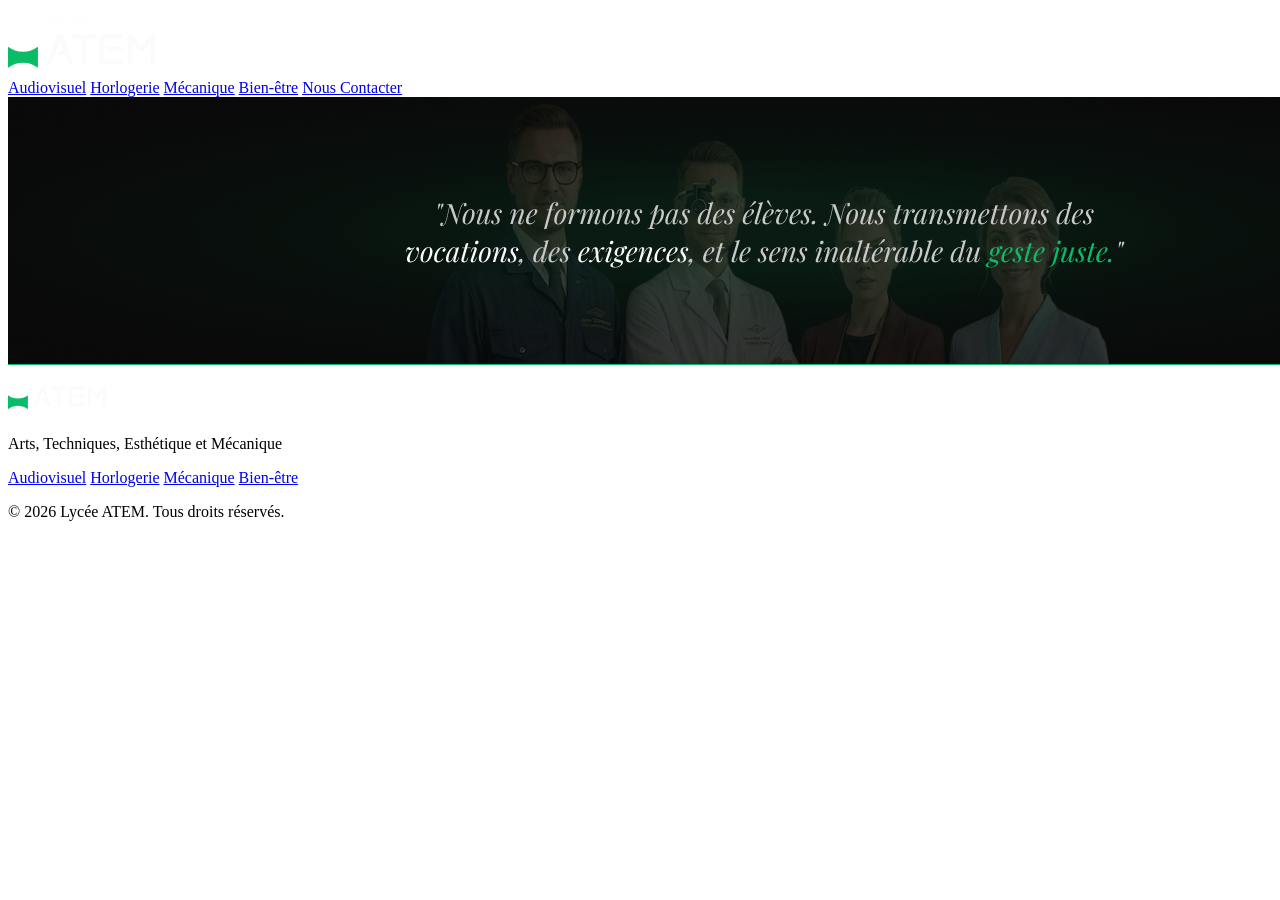
==== audiovisuel.html @ d5cf9dd6 "reorganisation css" ====
<!DOCTYPE html>
<html lang="fr">
<head>
    <meta charset="UTF-8">
    <meta name="viewport" content="width=device-width, initial-scale=1.0">
    <title>Audiovisuel</title>
</head>
<body>
    <header>
        <img src="./assets/img/State=Logo.svg" alt="Logo ATEM">
        <nav>
            <a class="lien" href="audiovisuel.html">Audiovisuel</a>
            <a class="lien" href="horlogerie.html">Horlogerie</a>
            <a class="lien" href="mecanique.html">Mécanique</a>
            <a class="lien" href="bien-etre.html">Bien-être</a>
            <a class="btn btn-lg" href="contact.html">Nous Contacter</a>
        </nav>
    </header>
    <footer id="section_footer">
        <img id="section_img" src="/assets/img/Section.png" alt="voillivoilou">
        <div id="footer">
            <div id="logo">
                <img src="/assets/img/Logo_texte.svg" alt="logo">
                <p id="signif">Arts, Techniques, Esthétique et Mécanique</p>
            </div>
            <div id="lien_foot">
                <a class="foot" href="audiovisuel.html">Audiovisuel</a>
                <a class="foot" href="horlogerie.html">Horlogerie</a>
                <a class="foot" href="mecanique.html">Mécanique</a>
                <a class="foot" href="bien-etre.html">Bien-être</a>
            </div>
            <p class="foot">© 2026 Lycée ATEM. Tous droits réservés.</p>
        </div>
    </footer>
</body>
</html>
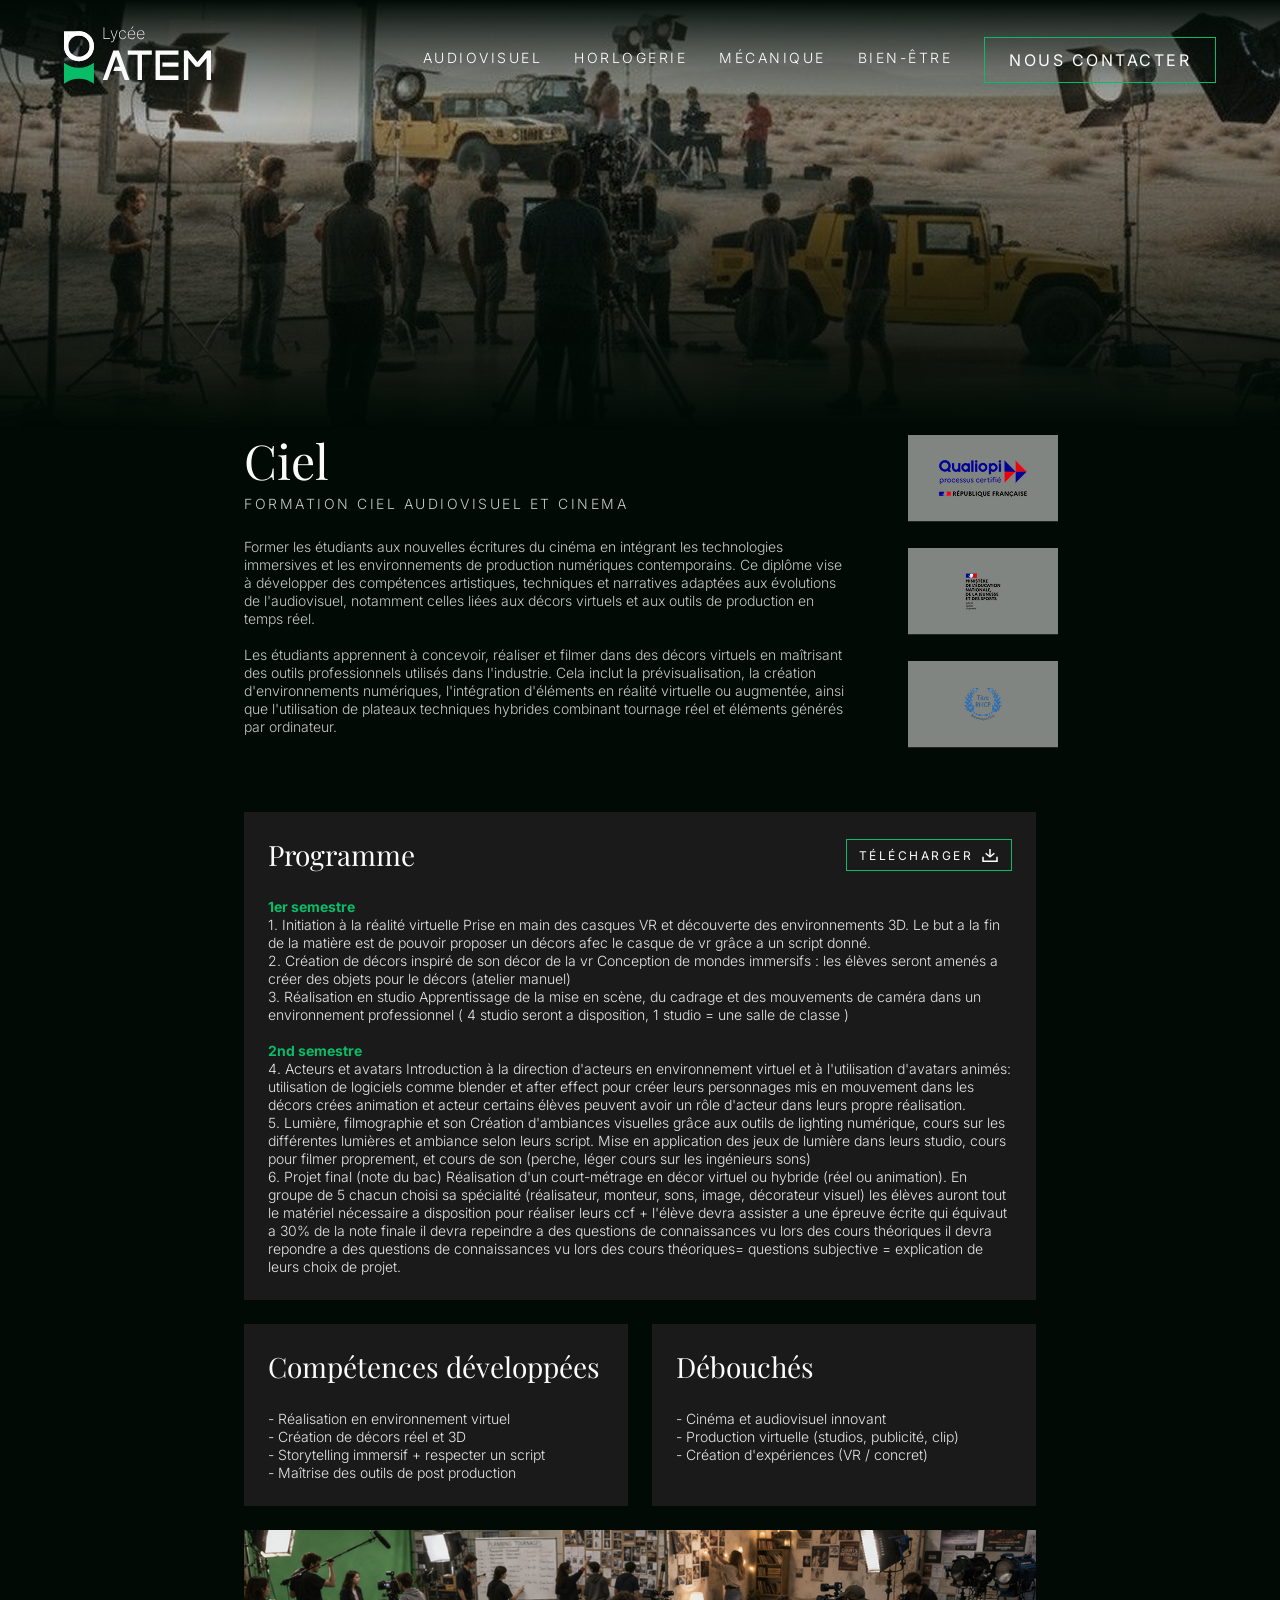
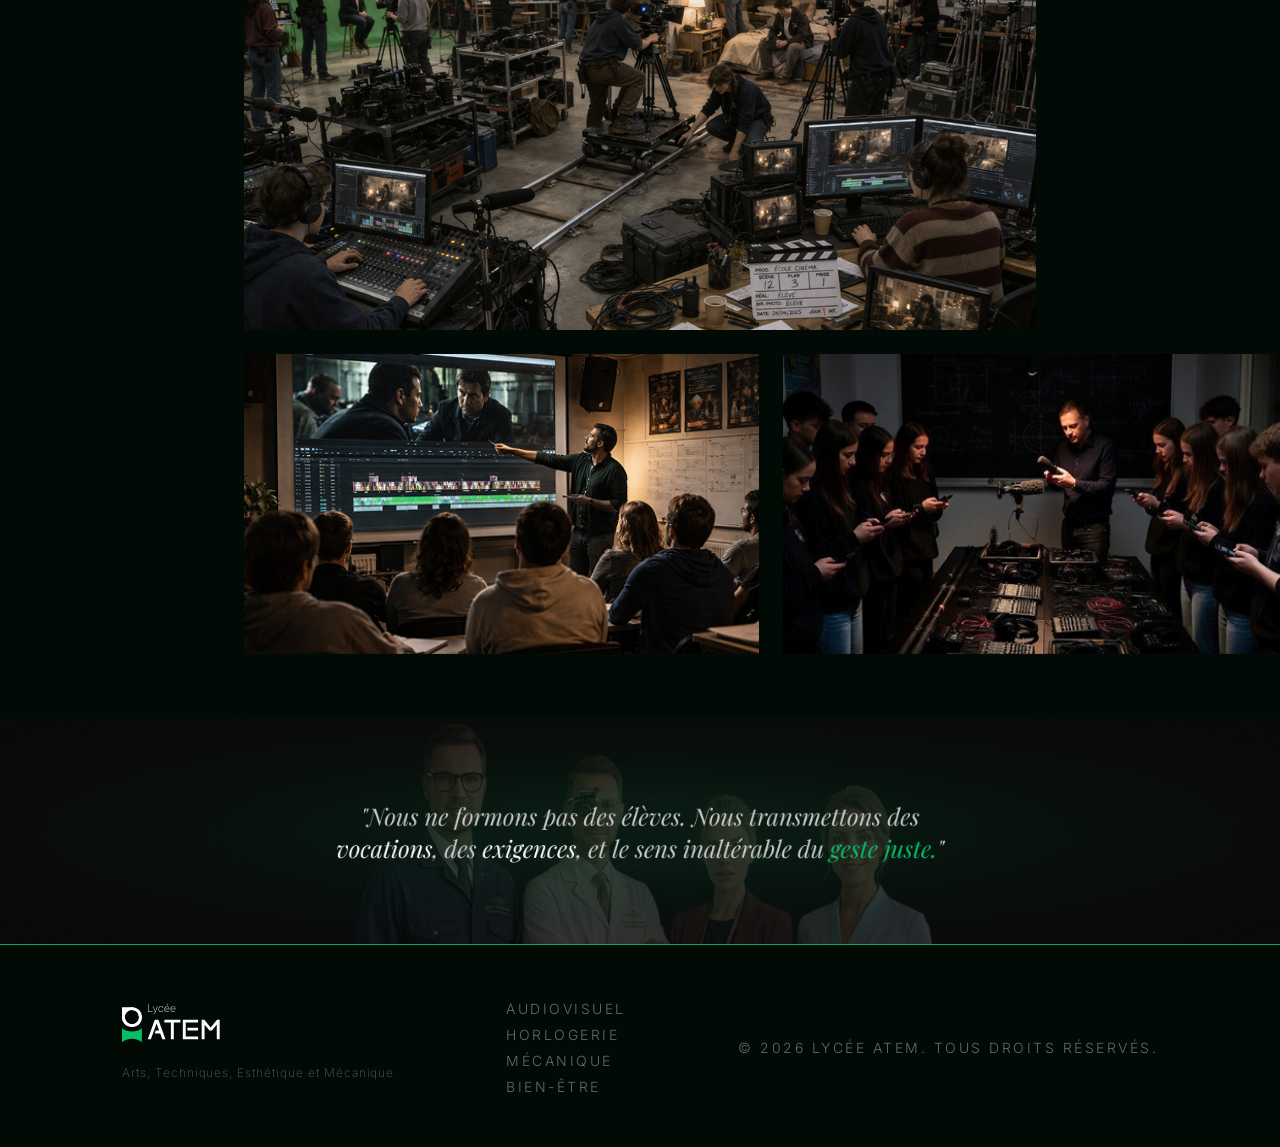
==== commit 2252bacc: "pages formations" ====
--- a/audiovisuel.html
+++ b/audiovisuel.html
@@ -3,11 +3,20 @@
 <head>
     <meta charset="UTF-8">
     <meta name="viewport" content="width=device-width, initial-scale=1.0">
+    <link rel="preconnect" href="https://fonts.googleapis.com">
+    <link rel="preconnect" href="https://fonts.gstatic.com" crossorigin>
+    <link href="https://fonts.googleapis.com/css2?family=Inter:ital,opsz,wght@0,14..32,100..900;1,14..32,100..900&display=swap" rel="stylesheet">
+    <link href="https://fonts.googleapis.com/css2?family=Playfair+Display:ital,wght@0,400..900;1,400..900&display=swap" rel="stylesheet">
+    <link href="https://fonts.googleapis.com/css2?family=Anta&display=swap" rel="stylesheet">
+    <link rel="icon" type="image/svg+xml" href="./assets/img/State=Iconographique.svg">
+    <link href="./assets/style.css" rel="stylesheet">
     <title>Audiovisuel</title>
 </head>
 <body>
     <header>
-        <img src="./assets/img/State=Logo.svg" alt="Logo ATEM">
+        <a href="/index.html">
+            <img src="./assets/img/State=Logo.svg" alt="Logo ATEM">
+        </a>
         <nav>
             <a class="lien" href="audiovisuel.html">Audiovisuel</a>
             <a class="lien" href="horlogerie.html">Horlogerie</a>
@@ -16,6 +25,81 @@
             <a class="btn btn-lg" href="contact.html">Nous Contacter</a>
         </nav>
     </header>
+    <main>
+        <img class="fond" src="/assets/img/fond.png" alt="background audiovisuel">
+        <section class="presentation">
+            <div class="bloc">
+                <div class="titre-p">
+                    <div class="titre">
+                        <h1 class="h1">Ciel</h1>
+                        <p class="sous-titre">Formation CIEL audiovisuel et cinema</p>
+                    </div>
+                    <p class="p">
+                        Former les étudiants aux nouvelles écritures du cinéma en intégrant les technologies immersives et les environnements de production numériques contemporains. 
+                        Ce diplôme vise à développer des compétences artistiques, techniques et narratives adaptées aux évolutions de l'audiovisuel, notamment celles liées aux décors 
+                        virtuels et aux outils de production en temps réel. <br> <br>
+                        Les étudiants apprennent à concevoir, réaliser et filmer dans des décors virtuels en maîtrisant des outils 
+                        professionnels utilisés dans l'industrie. Cela inclut la prévisualisation, la création d'environnements numériques, l'intégration d'éléments en réalité virtuelle 
+                        ou augmentée, ainsi que l'utilisation de plateaux techniques hybrides combinant tournage réel et éléments générés par ordinateur.
+                    </p>
+                </div>
+                <div class="gouv">
+                    <img class="logo" src="/assets/img/qualiopi.png" alt="logo qualiopi">
+                    <img class="logo ministere" src="/assets/img/ministere.png" alt="logo du ministere">
+                    <img class="logo rncp" src="/assets/img/titre_RNCP.png" alt="logo du titre RNCP">
+                </div>
+            </div>
+        </section>
+        <section class="information">
+            <div class="programme">
+                <div class="pdf">
+                    <h2 class="h2">Programme</h2>
+                    <a class="btn btn-sm" href="./assets/pdf/brochure.pdf" download>Télécharger <img src="/assets/img/telecharger.svg" alt="icon télécharger"></a>
+                </div>
+                <div>
+                    <p class="p">
+                        <span> 1er semestre </span> <br>
+                        1. Initiation à la réalité virtuelle Prise en main des casques VR et découverte des environnements 3D. Le but a la fin de la matière est de pouvoir proposer un décors afec le casque de vr grâce a un script donné. <br>
+                        2. Création de décors inspiré de son décor de la vr Conception de mondes immersifs : les élèves seront amenés a créer des objets pour le décors (atelier manuel) <br>
+                        3. Réalisation en studio Apprentissage de la mise en scène, du cadrage et des mouvements de caméra dans un environnement professionnel ( 4 studio seront a disposition, 1 studio = une salle de classe ) <br>
+                    </p>
+                    <br>
+                    <p class="p">
+                        <span> 2nd semestre </span> <br>
+                        4. Acteurs et avatars Introduction à la direction d'acteurs en environnement virtuel et à l'utilisation d'avatars animés: utilisation de logiciels comme blender et after effect pour créer leurs personnages mis en mouvement dans les décors crées animation et acteur certains élèves peuvent avoir un rôle d'acteur dans leurs propre réalisation. <br>
+                        5. Lumière, filmographie et son Création d'ambiances visuelles grâce aux outils de lighting numérique, cours sur les différentes lumières et ambiance selon leurs script. Mise en application des jeux de lumière dans leurs studio, cours pour filmer proprement, et cours de son (perche, léger cours sur les ingénieurs sons) <br>
+                        6. Projet final (note du bac) Réalisation d'un court-métrage en décor virtuel ou hybride (réel ou animation). En groupe de 5 chacun choisi sa spécialité (réalisateur, monteur, sons, image, décorateur visuel) les élèves auront tout le matériel nécessaire a disposition pour réaliser leurs ccf + l'élève devra assister a une épreuve écrite qui équivaut a 30% de la note finale  il devra repeindre a des questions de connaissances vu lors des cours théoriques il devra repondre a des questions de connaissances vu lors des cours théoriques= questions subjective = explication de leurs choix de projet. <br>
+                    </p>
+                </div>
+            </div>
+            <div class="lesplus">
+                <div class="competences">
+                    <h2 class="h2">Compétences développées</h2>
+                    <p class="p">
+                        - Réalisation en environnement virtuel <br>
+                        - Création de décors réel et 3D <br>
+                        - Storytelling immersif + respecter un script <br>
+                        - Maîtrise des outils de post production <br>
+                    </p>
+                </div>
+                <div class="debouches">
+                    <h2 class="h2">Débouchés</h2>
+                    <p class="p">
+                        - Cinéma et audiovisuel innovant <br>
+                        - Production virtuelle (studios, publicité, clip) <br>
+                        - Création d'expériences (VR / concret) <br>
+                    </p>
+                </div>
+            </div>
+            <div class="galerie">
+                <img class="grand" src="/assets/img/Img_1_scene.png" alt="image de scene de tournage">
+                <div class="lesplus">
+                    <img class="gauche" src="/assets/img/Img_2_montage.png" alt="image de cours">
+                    <img class="droite" src="/assets/img/Img_3_materiel.png" alt="image de matériel">
+                </div>
+            </div>
+        </section>
+    </main>
     <footer id="section_footer">
         <img id="section_img" src="/assets/img/Section.png" alt="voillivoilou">
         <div id="footer">
--- a/assets/style.css
+++ b/assets/style.css
@@ -0,0 +1,657 @@
+:root {
+    /* Couleurs Light */
+    --color-light-50:  #ffffff;
+    --color-light-100: #fbfbfb;
+    --color-light-200: #f7f7f7;
+    --color-light-300: #f3f3f3;
+    --color-light-400: #efefef;
+    --color-light-500: #e6e6e6;
+    --color-light-600: #dedede;
+    --color-light-700: #d6d6d6;
+    --color-light-800: #c9c9c9;
+
+    /* Couleurs Dark */
+    --color-dark-50:  #383838;
+    --color-dark-100: #333333;
+    --color-dark-200: #2E2E2E;
+    --color-dark-300: #292929;
+    --color-dark-400: #242424;
+    --color-dark-500: #1F1F1F;
+    --color-dark-600: #1A1A1A;
+    --color-dark-700: #010D04;
+    --color-dark-800: #010A04;
+
+    /* Couleurs Primary */
+    --color-primary-50:  #62E7A8;
+    --color-primary-100: #55E19F;
+    --color-primary-200: #3CD48D;
+    --color-primary-300: #22C87A;
+    --color-primary-400: #09BC68;
+    --color-primary-500: #079854;
+    --color-primary-600: #057440;
+    --color-primary-700: #04502C;
+    --color-primary-800: #033E22;
+
+    /* Polices */
+    --font-txt:   "Inter", sans-serif;
+    --font-titre: "Playfair Display", serif;
+
+    /* Tailles de police */
+    --font-size-txt: 14px;
+    --font-size-h2:  28px;
+    --font-size-h1:  48px;
+
+    /* Graisses */
+    --font-weight-txt: 300;
+    --font-weight-h:   400;
+
+    /* Letter spacing */
+    --letter-spacing-txt: 2.5px;
+
+    /* Line height */
+    --line-height-txt: 18px;
+    --line-height-h2:  38px;
+    --line-height-h1:  50px;
+
+    /* Bordures */
+    --radius-sm: 8px;
+    --radius-md: 14px;
+    --radius-lg: 20px;
+    --radius-rd: 1000px;
+
+    /* Espacements */
+    --padding-header:   24px 64px;
+    --padding-section:  64px 244px;
+}
+
+/* =====================
+   BASE
+   ===================== */
+
+*, *::before, *::after {
+    box-sizing: border-box;
+}
+
+body {
+    margin: 0;
+    padding: 0;
+    background: var(--color-dark-800);
+    color: var(--color-light-100);
+}
+
+/* =====================
+   TYPOGRAPHIE
+   ===================== */
+
+.h1 {
+    margin: 0;
+    font-family: var(--font-titre);
+    font-size: var(--font-size-h1);
+    font-weight: var(--font-weight-h);
+    line-height: var(--line-height-h1);
+    color: var(--color-light-100);
+    font-style: normal;
+
+    &.exeption{
+        font-family: var(--font-txt);
+    }
+}
+
+.h1-italic {
+    margin: 0;
+    font-family: var(--font-titre);
+    font-size: var(--font-size-h1);
+    font-weight: var(--font-weight-h);
+    line-height: var(--line-height-h1);
+    color: var(--color-light-100);
+    font-style: italic;
+
+    span {
+        color: var(--color-primary-400);
+        display: block;
+        margin-top: 8px;
+    }
+}
+
+.h2 {
+    margin: 0;
+    font-family: var(--font-titre);
+    font-size: var(--font-size-h2);
+    font-weight: var(--font-weight-h);
+    line-height: var(--line-height-h2);
+    color: var(--color-light-100);
+    font-style: normal;
+}
+
+.h2-italic {
+    margin: 0;
+    font-family: var(--font-titre);
+    font-size: var(--font-size-h2);
+    font-weight: var(--font-weight-h);
+    line-height: var(--line-height-h2);
+    color: var(--color-light-100);
+    font-style: italic;
+}
+
+.p {
+    margin: 0;
+    font-family: var(--font-txt);
+    font-size: var(--font-size-txt);
+    font-weight: var(--font-weight-txt);
+    line-height: var(--line-height-txt);
+    color: var(--color-light-800);
+}
+
+.sous-titre {
+    font-family: var(--font-txt);
+    font-size: var(--font-size-txt);
+    font-weight: var(--font-weight-txt);
+    letter-spacing: var(--letter-spacing-txt);
+    text-transform: uppercase;
+    color: var(--color-primary-400);
+    margin: 0;
+}
+
+/* =====================
+   BOUTONS
+   ===================== */
+
+.btn {
+    display: inline-flex;
+    align-items: center;
+    gap: 8px;
+    text-decoration: none;
+    text-transform: uppercase;
+    background: none;
+    font-family: var(--font-txt);
+    letter-spacing: var(--letter-spacing-txt);
+    color: var(--color-light-100);
+    border: 1px solid var(--color-primary-400);
+    cursor: pointer;
+    transition: background 200ms ease;
+
+    &:hover {
+        background-color: color-mix(in srgb, var(--color-primary-400) 10%, transparent);
+    }
+}
+
+.btn-sm { padding: 6px 12px;  font-size: 12px; }
+.btn-md { padding: 8px 16px;  font-size: 14px; }
+.btn-lg { padding: 12px 24px; font-size: 16px; }
+
+/* =====================
+   COMPOSANTS RÉUTILISABLES
+   ===================== */
+
+.titre {
+    display: flex;
+    flex-direction: column;
+    align-items: flex-start;
+    gap: 10px;
+}
+
+.section {
+    display: flex;
+    flex-direction: column;
+    align-items: flex-start;
+    gap: 32px;
+    padding: var(--padding-section);
+    width: 100%;
+}
+
+/* =====================
+   HEADER
+   ===================== */
+
+header {
+    display: flex;
+    justify-content: space-between;
+    align-items: center;
+    padding: var(--padding-header);
+    background: linear-gradient(to bottom, var(--color-dark-800) 0%, transparent 100%);
+    font-family: var(--font-txt);
+    position: fixed;
+    top: 0;
+    left: 0;
+    right: 0;
+    z-index: 10;
+
+    nav {
+        display: flex;
+        align-items: center;
+        gap: 32px;
+    }
+
+    .lien {
+        text-decoration: none;
+        text-transform: uppercase;
+        font-size: var(--font-size-txt);
+        font-weight: var(--font-weight-txt);
+        letter-spacing: var(--letter-spacing-txt);
+        color: var(--color-light-50);
+        padding-bottom: 4px;
+        position: relative;
+        transition: color 200ms ease;
+
+        &::after {
+            content: '';
+            position: absolute;
+            bottom: 0;
+            left: 0;
+            width: 0%;
+            height: 2px;
+            background-color: var(--color-primary-400);
+            transition: width 300ms ease;
+        }
+
+        &:hover { color: var(--color-primary-400); }
+        &:hover::after { width: 100%; }
+    }
+}
+
+/* =====================
+   FOOTER
+   ===================== */
+
+#section_footer {
+    display: flex;
+    flex-direction: column;
+    align-items: center;
+    gap: 55px;
+    padding-bottom: 51px;
+    width: 100%;
+
+    #section_img {
+        width: 100%;
+        height: auto;
+        display: block;
+    }
+
+    #footer {
+        display: flex;
+        padding: 0 122px;
+        justify-content: space-between;
+        align-items: center;
+        align-self: stretch;
+
+        #logo {
+            display: flex;
+            flex-direction: column;
+            align-items: flex-start;
+            gap: 4px;
+
+            #signif{
+                color: rgba(251, 251, 251, 0.35);
+                font-family: var(--font-txt);
+                font-size: 12px;
+                font-weight: 200;
+                line-height: var(--line-height-txt);
+                letter-spacing: 0.96px; 
+            }
+        }
+
+        #lien_foot {
+            display: flex;
+            flex-direction: column;
+            align-items: flex-start;
+            gap: 8px;
+        }
+
+        .foot {
+            color: rgba(251, 251, 251, 0.40);
+            font-family: var(--font-txt);
+            font-size: var(--font-size-txt);
+            font-weight: var(--font-weight-txt);
+            line-height: var(--line-height-txt);
+            letter-spacing: var(--letter-spacing-txt);
+            text-transform: uppercase;
+            text-decoration: none;
+        }
+    }
+}
+
+/* =====================
+   HERO
+   ===================== */
+
+#hero {
+    position: relative;
+    display: flex;
+    flex-direction: column;
+    align-items: center;
+    justify-content: center;
+    text-align: center;
+    min-height: 100vh;
+    width: 100%;
+    background-image: url('./img/Background.png');
+    background-size: cover;
+    background-position: center;
+    background-repeat: no-repeat;
+    gap: 35px;
+}
+
+.voir-suite {
+    position: absolute;
+    bottom: 40px;
+    left: 50%;
+    transform: translateX(-50%);
+    display: flex;
+    flex-direction: column;
+    align-items: center;
+    gap: 12px;
+
+    .btn-scroll {
+        display: flex;
+        align-items: center;
+        justify-content: center;
+        width: 40px;
+        height: 40px;
+        border-radius: var(--radius-rd);
+        border: 2px solid transparent;
+        background-color: color-mix(in srgb, var(--color-primary-400) 30%, transparent);
+        cursor: pointer;
+        transition: all 400ms ease;
+
+        img { width: 16px; }
+
+        &:hover { transform: scale(0.85) translateY(4px); }
+    }
+}
+
+/* =====================
+   CHIFFRES
+   ===================== */
+
+#chiffre {
+    display: flex;
+    flex-direction: column;
+    align-items: flex-start;
+    gap: 32px;
+    padding: var(--padding-section);
+
+    #content_chiffre {
+        display: flex;
+        flex-wrap: wrap;
+        gap: 62px;
+        width: 100%;
+    }
+
+    .content {
+        display: flex;
+        flex-direction: column;
+        align-items: center;
+        padding: 32px;
+        flex: 1 1 300px;
+        gap: 8px;
+    }
+}
+
+/* =====================
+   FORMATIONS
+   ===================== */
+
+#formations {
+    display: flex;
+    flex-direction: column;
+    gap: 64px;
+    padding: var(--padding-section);
+    width: 100%;
+
+    span#gris {
+        display: inline;
+        color: var(--color-light-800);
+        font-style: italic;
+        opacity: 0.7;
+    }
+
+    .formations-grid {
+        display: grid;
+        grid-template-columns: 1fr 1fr;
+        width: 100%;
+    }
+
+    .card {
+        display: flex;
+        flex-direction: column;
+        gap: 12px;
+        padding: 40px;
+        background-color: var(--color-dark-600);
+    }
+
+    .card-header {
+        display: flex;
+        justify-content: space-between;
+        align-items: flex-start;
+    }
+
+    .card-lettre {
+        font-family: "Anta", serif;
+        font-size: 64px;
+        font-weight: var(--font-weight-h);
+        color: var(--color-primary-400);
+        line-height: 64px;
+        opacity: 0.1;
+    }
+
+    .card-tag {
+        color: var(--color-primary-400);
+        letter-spacing: var(--letter-spacing-txt);
+        text-transform: uppercase;
+    }
+
+    .card-link {
+        display: flex;
+        align-items: center;
+        gap: 8px;
+        align-self: flex-start;
+        padding: 6px 12px;
+        font-size: 12px;
+        letter-spacing: var(--letter-spacing-txt);
+        text-transform: uppercase;
+        text-decoration: none;
+        font-family: var(--font-txt);
+        color: var(--color-light-100);
+        border: 1px solid transparent;
+        transition: all 200ms ease;
+
+        &:hover {
+            background-color: color-mix(in srgb, var(--color-primary-400) 10%, transparent);
+            border-color: var(--color-primary-400);
+        }
+    }
+}
+
+/* =====================
+   CAROUSSEL
+   ===================== */
+
+#section_caroussel {
+    display: flex;
+    flex-direction: column;
+    gap: 32px;
+    padding: var(--padding-section);
+
+    #caroussel {
+        overflow: hidden;
+        width: 100%;
+        padding: 32px 0;
+
+        .caroussel-track {
+            display: flex;
+            align-items: center;
+            gap: 64px;
+        }
+
+        img {
+            height: 115px;
+            width: 200px;
+            transition: opacity 200ms ease;
+        }
+    }
+}
+
+/* =====================
+   PÉDAGOGIE
+   ===================== */
+
+#section_pedago {
+    display: flex;
+    flex-direction: column;
+    align-items: flex-start;
+    gap: 32px;
+    padding: var(--padding-section);
+
+    #texte-image {
+        display: flex;
+        align-items: center;
+        gap: 32px;
+    }
+}
+
+/* =====================
+   FOND
+   ===================== */
+.fond {
+    width: 100%;
+    height: 431px;
+    object-fit: cover;
+    mask-image: linear-gradient(to bottom, rgba(0,0,0,1) 0%, rgba(0,0,0,0) 100%);
+}
+
+/* =====================
+   PRÉSENTATION
+   ===================== */
+.presentation {
+    display: flex;
+    flex-direction: column;
+    padding: var(--padding-section);
+    padding-top: 0;
+
+    .sous-titre {
+    color: var(--color-light-800);
+    }
+}
+
+.bloc {
+    display: flex;
+    width: 100%;
+    justify-content: space-between;
+    align-items: flex-start;
+    gap: 64px;
+}
+
+.titre-p {
+    display: flex;
+    flex-direction: column;
+    align-items: flex-start;
+    gap: 26px;
+    max-width: 600px;
+    flex-shrink: 0;
+}
+
+.gouv {
+    display: flex;
+    flex-direction: column;
+    align-items: flex-start;
+    gap: 26px;
+}
+
+.logo {
+    width: 150px;
+    height: auto;
+    object-fit: contain;
+}
+
+/* =====================
+   INFORMATION
+   ===================== */
+.information {
+    display: flex;
+    flex-direction: column;
+    align-items: flex-start;
+    gap: 24px;
+    padding: 0 244px;
+    align-self: stretch;
+}
+
+.programme {
+    display: flex;
+    flex-direction: column;
+    align-items: flex-start;
+    gap: 24px;
+    padding: 24px;
+    align-self: stretch;
+    background: var(--color-dark-600);
+
+    .pdf {
+        display: flex;
+        justify-content: space-between;
+        align-items: center;
+        align-self: stretch;
+    }
+
+    .p {
+        color: var(--color-light-500);
+
+        span {
+            color: var(--color-primary-400);
+            font-weight: 700;
+        }
+    }
+}
+
+.lesplus {
+    display: flex;
+    align-items: center;
+    gap: 24px;
+    align-self: stretch;
+
+    .p { color: var(--color-light-500); }
+}
+
+.competences,
+.debouches {
+    display: flex;
+    flex-direction: column;
+    align-items: flex-start;
+    gap: 24px;
+    padding: 24px;
+    flex: 1 0 0;
+    background: var(--color-dark-600);
+}
+
+.debouches {
+    align-self: stretch;
+}
+
+/* =====================
+   GALERIE
+   ===================== */
+.galerie {
+    display: flex;
+    flex-direction: column;
+    align-items: flex-start;
+    gap: 24px;
+    align-self: stretch;
+    padding-bottom: 64px;
+
+    .grand {
+        width: 100%;
+        height: 400px;
+        object-fit: cover;
+    }
+
+    .lesplus {
+        width: 100%;
+        align-items: stretch;
+    }
+
+    .gauche,
+    .droite {
+        width: 100%;
+        height: 300px;
+        object-fit: cover;
+    }
+}
+
+
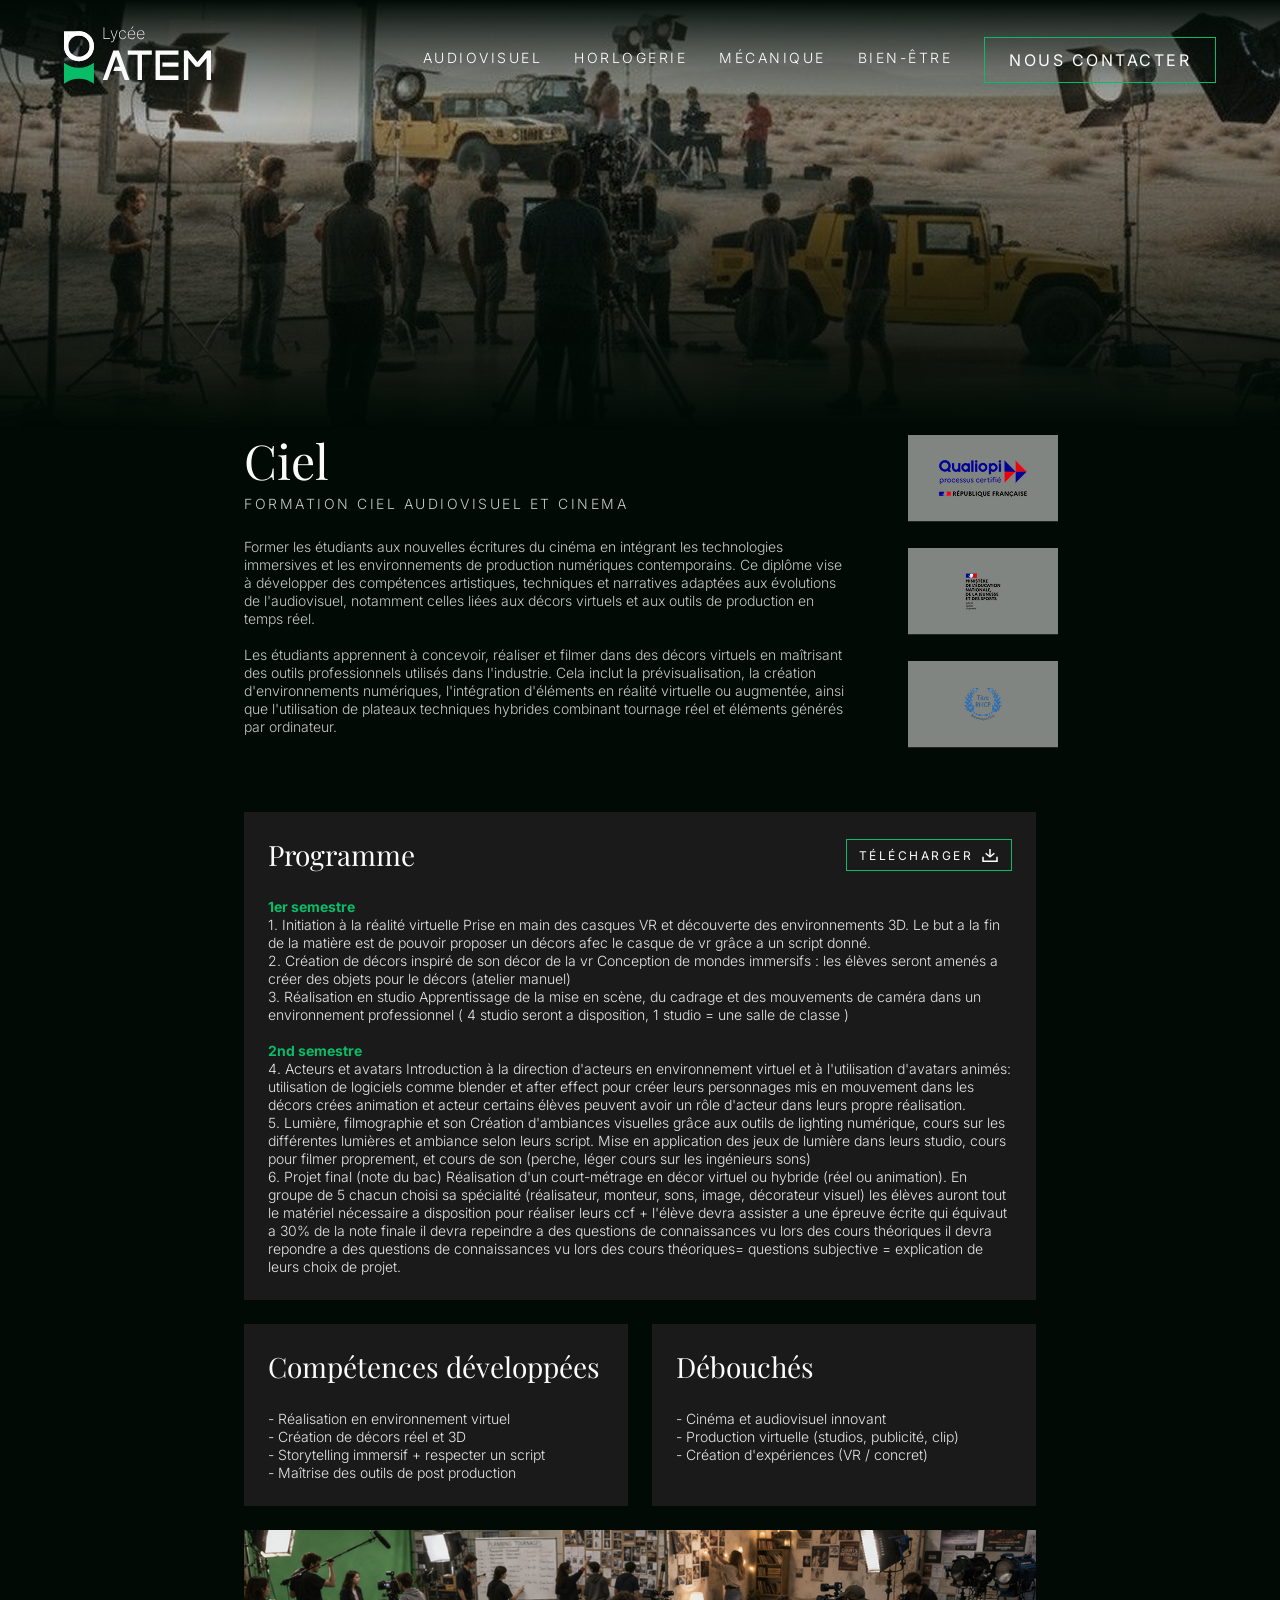
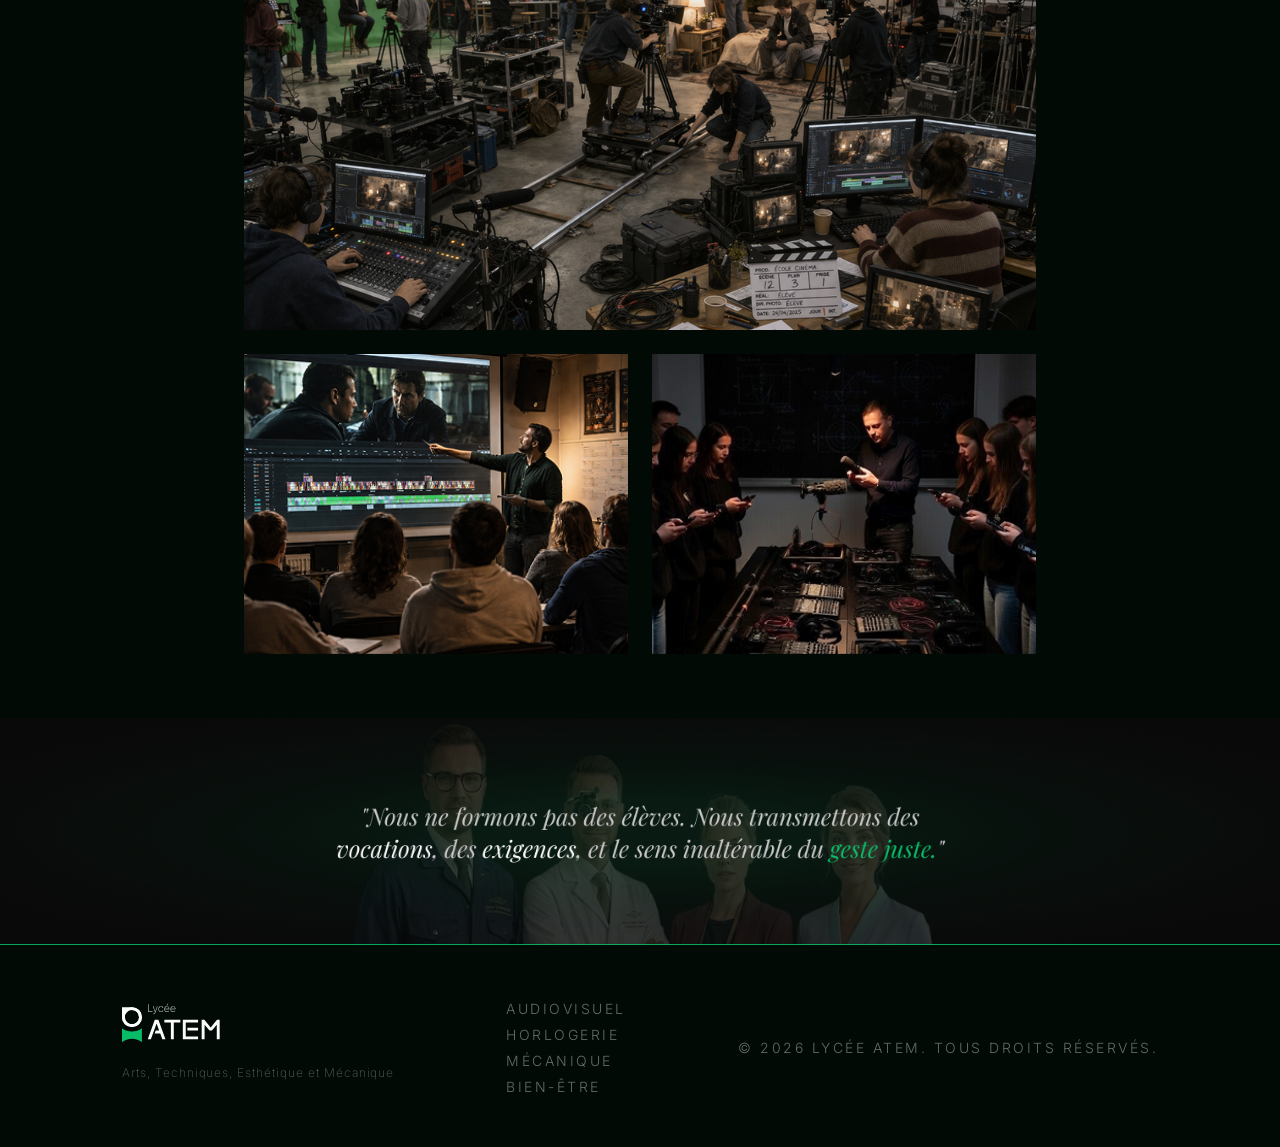
==== commit c406c468: "page FAQ (fin du projet)" ====
--- a/audiovisuel.html
+++ b/audiovisuel.html
@@ -17,7 +17,14 @@
         <a href="/index.html">
             <img src="./assets/img/State=Logo.svg" alt="Logo ATEM">
         </a>
-        <nav>
+
+        <button class="hamburger" id="hamburger">
+            <span></span>
+            <span></span>
+            <span></span>
+        </button>
+
+        <nav id="nav">
             <a class="lien" href="audiovisuel.html">Audiovisuel</a>
             <a class="lien" href="horlogerie.html">Horlogerie</a>
             <a class="lien" href="mecanique.html">Mécanique</a>
@@ -54,7 +61,7 @@
             <div class="programme">
                 <div class="pdf">
                     <h2 class="h2">Programme</h2>
-                    <a class="btn btn-sm" href="./assets/pdf/brochure.pdf" download>Télécharger <img src="/assets/img/telecharger.svg" alt="icon télécharger"></a>
+                    <a class="btn btn-sm" href="./assets/pdf/Programme CIEL.pdf" download>Télécharger <img src="/assets/img/telecharger.svg" alt="icon télécharger"></a>
                 </div>
                 <div>
                     <p class="p">
@@ -116,5 +123,6 @@
             <p class="foot">© 2026 Lycée ATEM. Tous droits réservés.</p>
         </div>
     </footer>
+    <script src="/script.js"></script>
 </body>
 </html>
--- a/assets/style.css
+++ b/assets/style.css
@@ -339,6 +339,10 @@
     flex-direction: column;
     align-items: center;
     gap: 12px;
+
+    .sous-titre{
+        color: var(--color-light-100);
+    }
 
     .btn-scroll {
         display: flex;
@@ -630,7 +634,6 @@
 .galerie {
     display: flex;
     flex-direction: column;
-    align-items: flex-start;
     gap: 24px;
     align-self: stretch;
     padding-bottom: 64px;
@@ -639,19 +642,516 @@
         width: 100%;
         height: 400px;
         object-fit: cover;
+        display: block;
     }
 
     .lesplus {
+        display: flex;
+        gap: 24px;
+        width: 100%; /* même largeur que .grand */
+
+        .gauche,
+        .droite {
+            flex: 1; /* chacune prend 50% */
+            height: 300px;
+            object-fit: cover;
+            min-width: 0; /* évite le débordement */
+        }
+    }
+}
+
+/* =====================
+   LAYOUT CONTACT
+   ===================== */
+
+.main-wrapper {
+    display: flex;
+    flex-direction: column;
+    gap: 32px;
+    padding: var(--padding-section);
+    padding-top: 120px;
+}
+
+.form-header {
+    display: flex;
+    flex-direction: column;
+    gap: 8px;
+
+    h1 { margin: 0; }
+    p  { margin: 0; }
+}
+
+.form-content {
+    display: flex;
+    gap: 64px;
+    align-items: flex-start;
+}
+
+/* =====================
+   FORMULAIRE
+   ===================== */
+
+#form { flex: 1; }
+
+form {
+    display: flex;
+    flex-direction: column;
+    gap: 16px;
+}
+
+/* Titre de section vert + trait */
+.form-section-title {
+    display: flex;
+    align-items: center;
+    gap: 16px;
+    margin-top: 8px;
+
+    .sous-titre { white-space: nowrap; }
+
+    .trait {
+        flex: 1;
+        height: 1px;
+        background-color: var(--color-primary-400);
+    }
+}
+
+/* Lignes avec 2 inputs côte à côte */
+.row {
+    display: flex;
+    gap: 16px;
+
+    .input-group { flex: 1; }
+}
+
+/* Groupes d'inputs */
+.input-group {
+    display: flex;
+    flex-direction: column;
+    gap: 6px;
+
+    label {
+        font-family: var(--font-txt);
+        font-size: var(--font-size-txt);
+        font-weight: var(--font-weight-txt);
+        letter-spacing: var(--letter-spacing-txt);
+        text-transform: uppercase;
+        color: var(--color-light-800);
+    }
+
+    input, textarea {
+        background: transparent;
+        border: 1px solid var(--color-light-50);
+        border-radius: 0; /* pas de border radius */
+        padding: 12px 16px;
+        color: var(--color-light-100);
+        font-family: var(--font-txt);
+        font-size: var(--font-size-txt);
+        outline: none;
+        transition: border 200ms ease;
+
+        &::placeholder { color: var(--color-light-800); opacity: 0.4; }
+        &:focus { border-color: var(--color-primary-400); }
+    }
+
+    textarea {
+        min-height: 100px;
+        resize: vertical;
+    }
+}
+
+/* Radio formations */
+.radio-grid {
+    display: grid;
+    grid-template-columns: 1fr 1fr;
+    gap: 14px;
+}
+
+/* Mettez vos images ici */
+#radio-audiovisuel { background-image: url('/assets/img/fond.png'); }
+#radio-horlogerie  { background-image: url('/assets/img/fond-hor.png'); }
+#radio-mecanique   { background-image: url('/assets/img/fond-meca.png'); }
+#radio-bienetre    { background-image: url('/assets/img/fond-beau.png'); }
+
+.radio-card {
+    position: relative;
+    border-radius: var(--radius-md);
+    overflow: hidden;
+    height: 100px;
+    cursor: pointer;
+    background-size: cover;
+    background-position: center;
+    background-repeat: no-repeat;
+    
+
+    &::after {
+        content: '';
+        position: absolute;
+        inset: 0;
+        background: rgba(0, 0, 0, 0.55);
+        border: 2px solid transparent;
+        border-radius: var(--radius-md);
+        transition: all 200ms ease;
+    }
+
+    &:has(input:checked)::after {
+        background: rgba(0, 0, 0, 0);
+        border-color: var(--color-primary-400);
+    }
+
+    input[type="radio"] {
+        position: absolute;
+        width: 20px;
+        height: 20px;
+        cursor: pointer;
+        z-index: 2;
+        appearance: none;
+        border: 2px solid var(--color-light-50);
+        border-radius: 50%;
+        transition: all 200ms ease;
+        margin: 0;
+        top: 50%;
+        left: 16px;
+        transform: translateY(-50%);
+
+        &:checked {
+            border-color: var(--color-primary-400);
+            background: var(--color-primary-400);
+            box-shadow: 0 0 0 3px rgba(9, 188, 104, 0.3);
+        }
+    }
+
+    label {
+        position: absolute;
+        top: 50%;
+        transform: translateY(-50%);
+        z-index: 1;
+        left: 0;
+        right: 0;
+        text-align: center;
+        margin: 0;
+        font-family: var(--font-txt);
+        font-size: var(--font-size-txt);
+        font-weight: 500;
+        letter-spacing: var(--letter-spacing-txt);
+        text-transform: uppercase;
+        color: var(--color-light-50);
+        cursor: pointer;
+    }
+}
+
+button[type="submit"] {
+    align-self: center;
+    margin-top: 8px;
+}
+
+/* =====================
+   INFO DROITE
+   ===================== */
+
+.info {
+    display: flex;
+    flex-direction: column;
+    gap: 24px;
+    padding: 32px;
+    background: var(--color-dark-600);
+    align-items: flex-start;
+}
+
+.horaires {
+    display: flex;
+    flex-direction: column;
+    gap: 8px;
+    width: 100%;
+    
+}
+
+.jours {
+    display: flex;
+    justify-content: space-between; 
+    align-items: center;
+    width: 100%;
+
+    p {
+        margin: 0;
+        font-family: var(--font-txt);
+        font-size: var(--font-size-txt);
+        font-weight: var(--font-weight-txt);
+        color: var(--color-light-100);
+    }
+
+    .jour {
+        margin: 0;
+        font-family: var(--font-txt);
+        font-size: 16px;
+        font-weight: 700;
+        font-style: normal;
+        line-height: normal;
+        color: var(--color-light-100);
+    }
+
+.heures {
+    margin: 0;
+    font-family: var(--font-txt);
+    font-size: 14px;
+    font-weight: 300;
+    font-style: normal;
+    line-height: normal;
+    color: var(--color-light-100);
+}
+}
+
+.contact-info {
+    display: flex;
+    flex-direction: column;
+    gap: 12px;
+
+    p:not(.sous-titre) { 
+        display: flex;
+        align-items: center;
+        gap: 8px;
+        margin: 0;
+        font-family: var(--font-txt);
+        font-size: var(--font-size-txt);
+        font-weight: var(--font-weight-txt);
+        color: var(--color-light-100);
+    }
+
+    img { width: 16px; }
+}
+
+.reseau {
+    display: flex;
+    flex-direction: column;
+    gap: 12px;
+
+    img {width: 24px;}
+}
+
+/* =====================
+   FAQ
+   ===================== */
+
+.main-wrapper {
+    display: flex;
+    flex-direction: column;
+    gap: 64px;
+    padding: var(--padding-section);
+    padding-top: 120px;
+}
+
+.section_faq {
+    display: flex;
+    flex-direction: column;
+    gap: 16px;
+
+    h2 {
+        margin-bottom: 8px;
+        &.border{
+            border-top: solid 1px var(--color-primary-400);
+            padding-top: 64px;
+        }
+        
+    }
+
+    .sous-titre {
+        font-size: 16px;
+        color: var(--color-light-100);
+        margin-top: 16px;
+        border-bottom: solid 1px var(--color-light-50);
+        padding-bottom: 16px;
+    }
+
+    .p {
+        color: var(--color-light-500);
+        line-height: normal;
+    }
+
+    img {
         width: 100%;
-        align-items: stretch;
-    }
-
-    .gauche,
-    .droite {
+        height: auto;
+        object-fit: cover;
+        margin-top: 16px;
+
+        &#img-tableau {
+            width: 360px;
+            height: 192px;
+            max-width: 100% ;
+            object-fit: unset ;
+        }
+    }
+}
+
+
+
+/* =====================
+   HAMBURGER
+   ===================== */
+
+.hamburger {
+    display: none;
+    flex-direction: column;
+    gap: 5px;
+    background: none;
+    border: none;
+    cursor: pointer;
+    padding: 4px;
+    z-index: 20;
+    position: relative;
+
+    span {
+        display: block;
+        width: 24px;
+        height: 2px;
+        background: var(--color-light-50);
+        transition: all 300ms ease;
+        transform-origin: center;
+    }
+
+    /* Animation croix */
+    &.open span:nth-child(1) { transform: translateY(7px) rotate(45deg); }
+    &.open span:nth-child(2) { opacity: 0; }
+    &.open span:nth-child(3) { transform: translateY(-7px) rotate(-45deg); }
+}
+
+/* =====================
+   RESPONSIVE MOBILE
+   ===================== */
+
+@media (max-width: 768px) {
+
+    /* --- HEADER --- */
+    header {
+        padding: 16px 24px;
+
+        .hamburger { display: flex; }
+
+        nav {
+            display: none;
+            position: fixed;
+            top: 0;
+            left: 0;
+            right: 0;
+            bottom: 0;
+            background: var(--color-dark-800);
+            flex-direction: column;
+            align-items: center;
+            justify-content: center;
+            gap: 32px;
+            z-index: 15;
+
+            &.open { display: flex; }
+
+            .lien { font-size: 20px; }
+            .btn  { font-size: 16px; }
+        }
+    }
+
+    /* --- VARIABLES --- */
+    :root {
+        --padding-section: 48px 24px;
+        --font-size-h1: 32px;
+        --font-size-h2: 22px;
+        --line-height-h1: 38px;
+        --line-height-h2: 28px;
+    }
+
+    /* --- HERO --- */
+    #hero {
+        padding: 0 24px;
+        text-align: center;
+    }
+
+    /* --- CHIFFRES --- */
+    #chiffre #content_chiffre {
+        gap: 16px;
+
+        .content { flex: 1 1 100%; } /* une colonne */
+    }
+
+    /* --- FORMATIONS --- */
+    #formations {
+        gap: 32px;
+
+        .formations-grid {
+            grid-template-columns: 1fr; /* une colonne */
+        }
+    }
+
+    /* --- CAROUSSEL --- */
+    #section_caroussel {
+        padding: 48px 24px;
+    }
+
+    /* --- PÉDAGOGIE --- */
+    #section_pedago #texte-image {
+        flex-direction: column; /* image en dessous du texte */
+
+        img { width: 100%; }
+    }
+
+    /* --- PRÉSENTATION AUDIOVISUEL --- */
+    .bloc {
+        flex-direction: column;
+        gap: 32px;
+
+        .titre-p { max-width: 100%; }
+    }
+
+    .gouv {
+        flex-direction: row;
+        flex-wrap: wrap;
+        gap: 16px;
+    }
+
+    /* --- INFORMATION AUDIOVISUEL --- */
+    .information { padding: 0 24px; }
+
+    .lesplus { flex-direction: column; }
+
+    .galerie {
+        .lesplus { flex-direction: column; }
+
+        .gauche,
+        .droite { height: 200px; }
+    }
+
+    /* --- CONTACT --- */
+    main {
+        padding: 100px 24px 48px;
+    }
+
+    .form-content {
+        flex-direction: column; /* info droite passe en bas */
+        gap: 32px;
+    }
+
+    .row {
+        flex-direction: column; /* inputs en colonne */
+        gap: 16px;
+    }
+
+    .radio-grid {
+        grid-template-columns: 1fr; /* une colonne */
+    }
+
+    .info {
         width: 100%;
-        height: 300px;
-        object-fit: cover;
-    }
-}
-
-
+    }
+
+    /* --- FAQ --- */
+
+    #img-tableau {
+        width: auto;
+        max-width: 100%;
+        height: auto;
+        object-fit: unset;
+    }
+
+    /* --- FOOTER --- */
+    #section_footer #footer {
+        flex-direction: column;
+        align-items: flex-start;
+        padding: 0 24px;
+        gap: 32px;
+    }
+}
